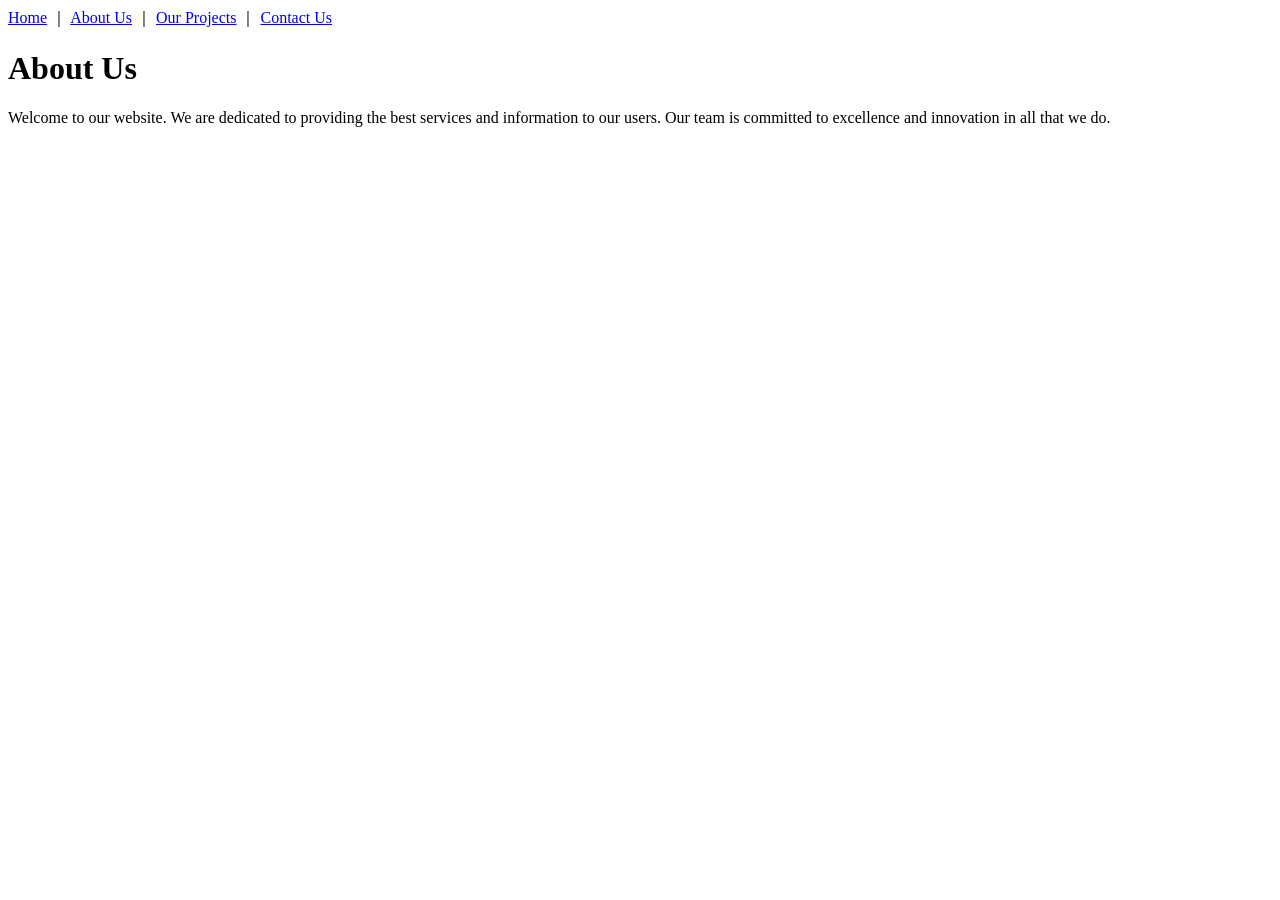
==== about.html @ 2591f95e "added pages and respective hyperlinks" ====
<!DOCTYPE html>
<html lang="en">
<head>
    <meta charset="UTF-8">
    <meta name="viewport" content="width=device-width, initial-scale=1.0">
    <title>About Us</title>
</head>
<body>

        <a href="./">Home</a> &#65372; 
        <a href="about.html">About Us</a> &#65372; 
        <a href="projects.html">Our Projects</a> &#65372; 
        <a href="contacts.html">Contact Us</a>


    <h1>About Us</h1>
    <p>Welcome to our website. We are dedicated to providing the best services and information to our users. Our team is committed to excellence and innovation in all that we do.</p>
</body>
</html>
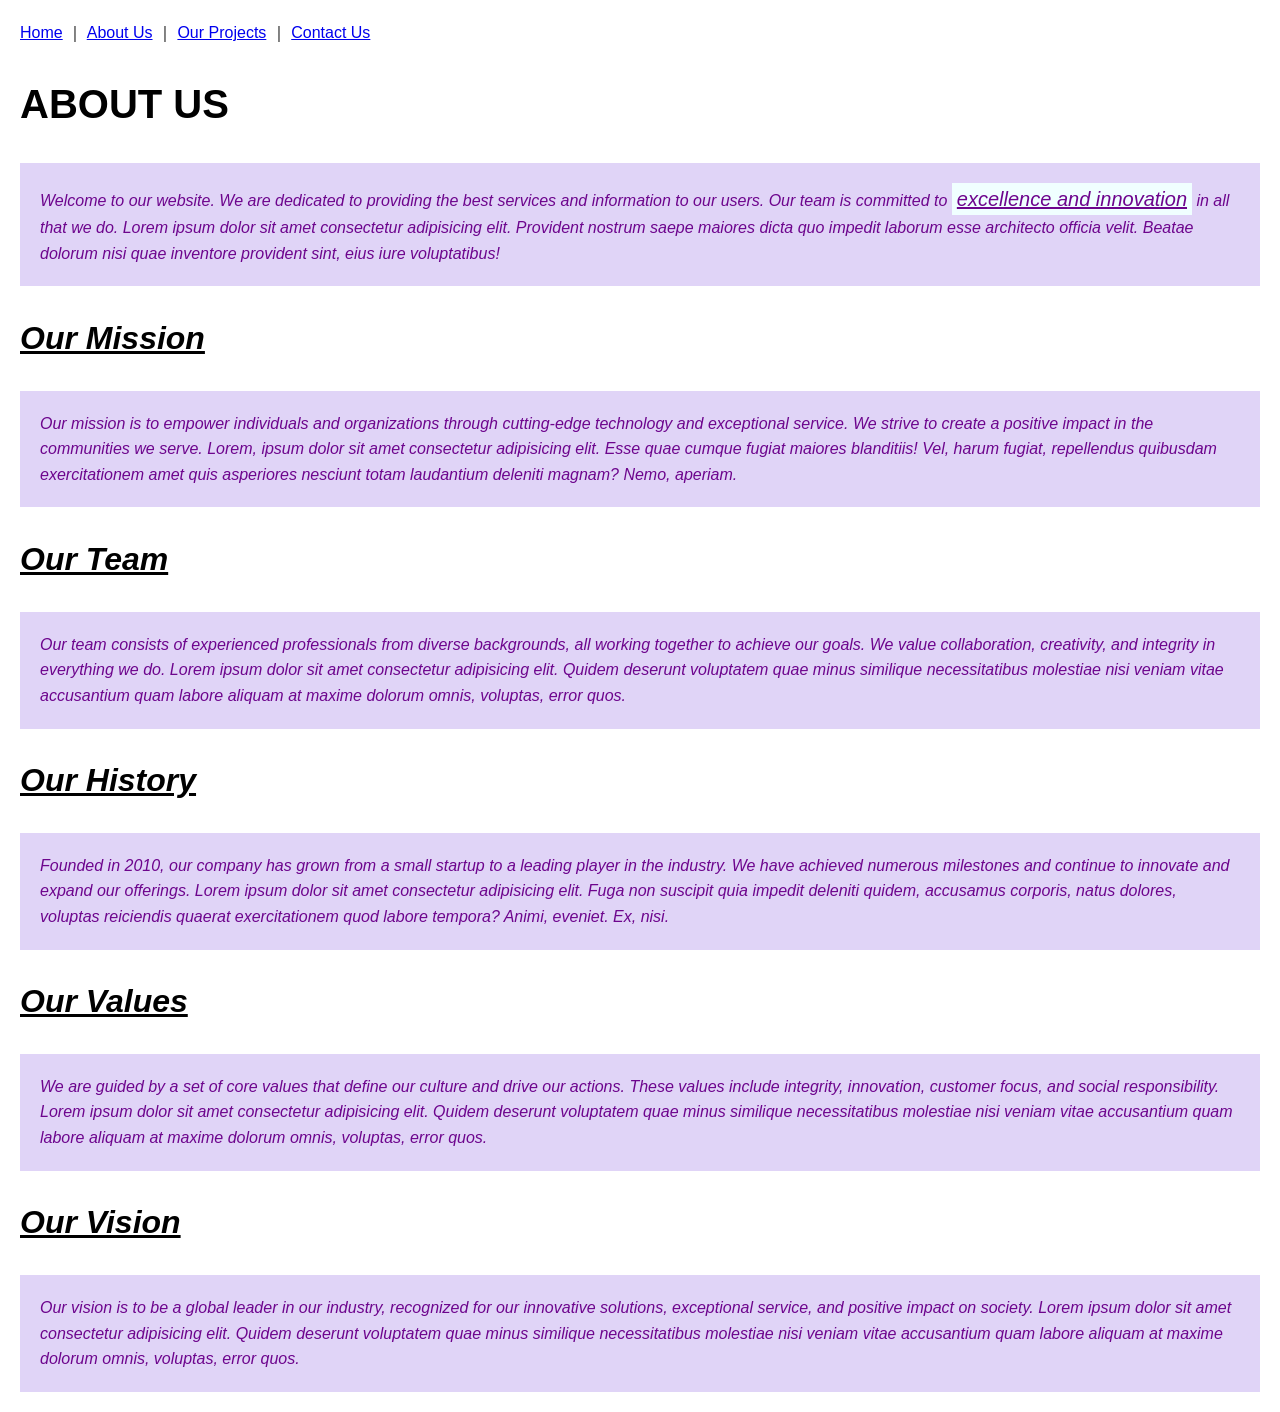
==== commit 2d1acbd7: "implementing  custom selectors" ====
--- a/about.html
+++ b/about.html
@@ -4,16 +4,59 @@
     <meta charset="UTF-8">
     <meta name="viewport" content="width=device-width, initial-scale=1.0">
     <title>About Us</title>
+    <style>
+        body{
+            font-family: Arial, sans-serif;
+            line-height: 1.6;
+            margin: 20px;
+            padding: 0;
+        }
+        h1 {
+            font-size: 2.5em;
+            text-transform: uppercase;
+        }
+        h2 {
+            font-size: 2em;
+            font-style: italic;
+            text-decoration: underline;
+        }
+        p {
+            color: #6d058d; 
+            font-style: italic; 
+            background-color: #e0d4f7;
+            padding: 20px;
+        }
+        .highlight {
+            text-decoration: underline; 
+            font-size: 20px;
+            background-color: azure;
+            padding: 5px;
+        }
+    </style>
 </head>
 <body>
-
+    <div>
         <a href="./">Home</a> &#65372; 
         <a href="about.html">About Us</a> &#65372; 
         <a href="projects.html">Our Projects</a> &#65372; 
         <a href="contacts.html">Contact Us</a>
+    </div>
+    <h1>About Us</h1>
+    <p>Welcome to our website. We are dedicated to providing the best services and information to our users. Our team is committed to <span class="highlight">excellence and innovation</span> in all that we do. Lorem ipsum dolor sit amet consectetur adipisicing elit. Provident nostrum saepe maiores dicta quo impedit laborum esse architecto officia velit. Beatae dolorum nisi quae inventore provident sint, eius iure voluptatibus!</p>
 
+    <h2>Our Mission</h2>
+    <p>Our mission is to empower individuals and organizations through cutting-edge technology and exceptional service. We strive to create a positive impact in the communities we serve. Lorem, ipsum dolor sit amet consectetur adipisicing elit. Esse quae cumque fugiat maiores blanditiis! Vel, harum fugiat, repellendus quibusdam exercitationem amet quis asperiores nesciunt totam laudantium deleniti magnam? Nemo, aperiam.</p>
 
-    <h1>About Us</h1>
-    <p>Welcome to our website. We are dedicated to providing the best services and information to our users. Our team is committed to excellence and innovation in all that we do.</p>
+    <h2>Our Team</h2>
+    <p>Our team consists of experienced professionals from diverse backgrounds, all working together to achieve our goals. We value collaboration, creativity, and integrity in everything we do. Lorem ipsum dolor sit amet consectetur adipisicing elit. Quidem deserunt voluptatem quae minus similique necessitatibus molestiae nisi veniam vitae accusantium quam labore aliquam at maxime dolorum omnis, voluptas, error quos.</p>
+
+    <h2>Our History</h2>
+    <p>Founded in 2010, our company has grown from a small startup to a leading player in the industry. We have achieved numerous milestones and continue to innovate and expand our offerings. Lorem ipsum dolor sit amet consectetur adipisicing elit. Fuga non suscipit quia impedit deleniti quidem, accusamus corporis, natus dolores, voluptas reiciendis quaerat exercitationem quod labore tempora? Animi, eveniet. Ex, nisi.</p>
+
+    <h2>Our Values</h2>
+    <p>We are guided by a set of core values that define our culture and drive our actions. These values include integrity, innovation, customer focus, and social responsibility. Lorem ipsum dolor sit amet consectetur adipisicing elit. Quidem deserunt voluptatem quae minus similique necessitatibus molestiae nisi veniam vitae accusantium quam labore aliquam at maxime dolorum omnis, voluptas, error quos.</p>
+
+    <h2>Our Vision</h2>
+    <p>Our vision is to be a global leader in our industry, recognized for our innovative solutions, exceptional service, and positive impact on society. Lorem ipsum dolor sit amet consectetur adipisicing elit. Quidem deserunt voluptatem quae minus similique necessitatibus molestiae nisi veniam vitae accusantium quam labore aliquam at maxime dolorum omnis, voluptas, error quos.</p>
 </body>
 </html>
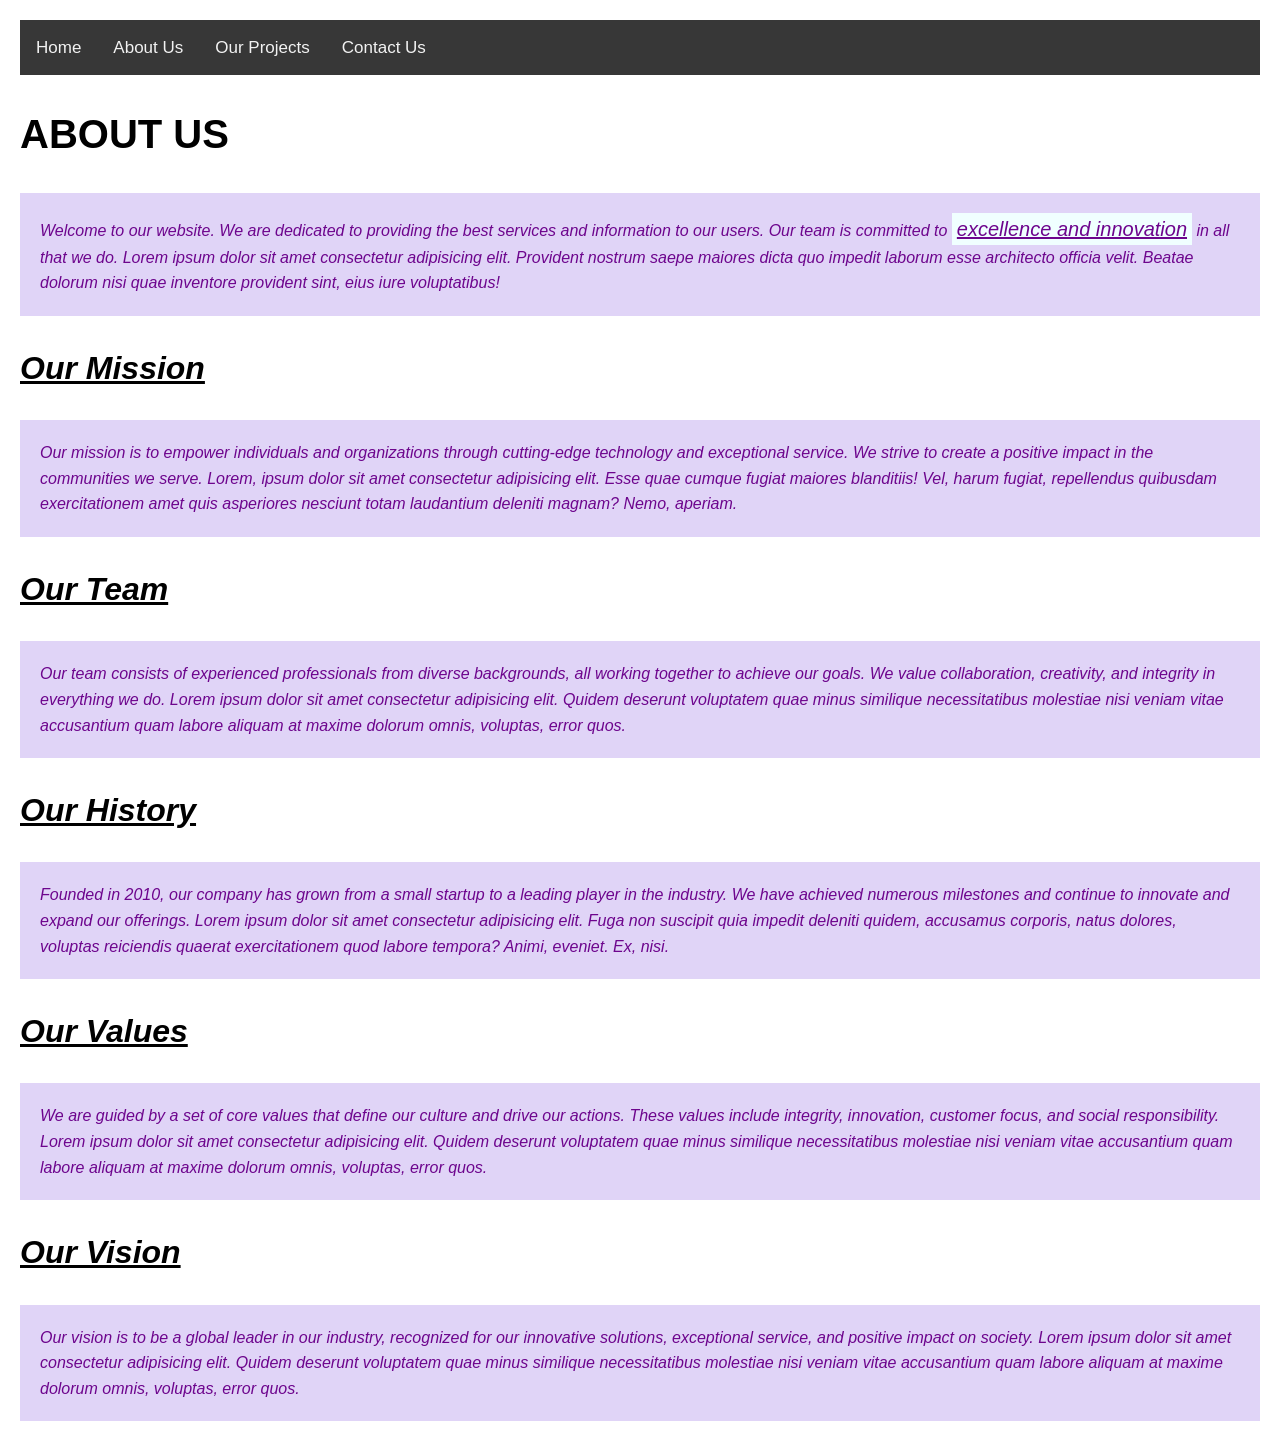
==== commit 54304e5e: "implementing external css" ====
--- a/about.html
+++ b/about.html
@@ -32,15 +32,36 @@
             background-color: azure;
             padding: 5px;
         }
+        .toplinks{
+            background-color: #373737;
+            overflow: hidden;
+        }
+        .toplinks a{
+            float: left;
+            color: #f2f2f2;
+            display: block;
+            text-align: center;
+            padding: 14px 16px;
+            text-decoration: none;
+            font-size: 17px;
+        }
+        .toplinks a:hover {
+            background-color: #f2f2f2;
+            color: #373737;
+            text-decoration: none;
+        }
     </style>
 </head>
 <body>
-    <div>
-        <a href="./">Home</a> &#65372; 
-        <a href="about.html">About Us</a> &#65372; 
-        <a href="projects.html">Our Projects</a> &#65372; 
+    <div class="toplinks">
+        <a href="./">Home</a>
+        <a href="about.html">About Us</a>
+        <a href="projects.html">Our Projects</a>
         <a href="contacts.html">Contact Us</a>
     </div>
+
+
+
     <h1>About Us</h1>
     <p>Welcome to our website. We are dedicated to providing the best services and information to our users. Our team is committed to <span class="highlight">excellence and innovation</span> in all that we do. Lorem ipsum dolor sit amet consectetur adipisicing elit. Provident nostrum saepe maiores dicta quo impedit laborum esse architecto officia velit. Beatae dolorum nisi quae inventore provident sint, eius iure voluptatibus!</p>
 
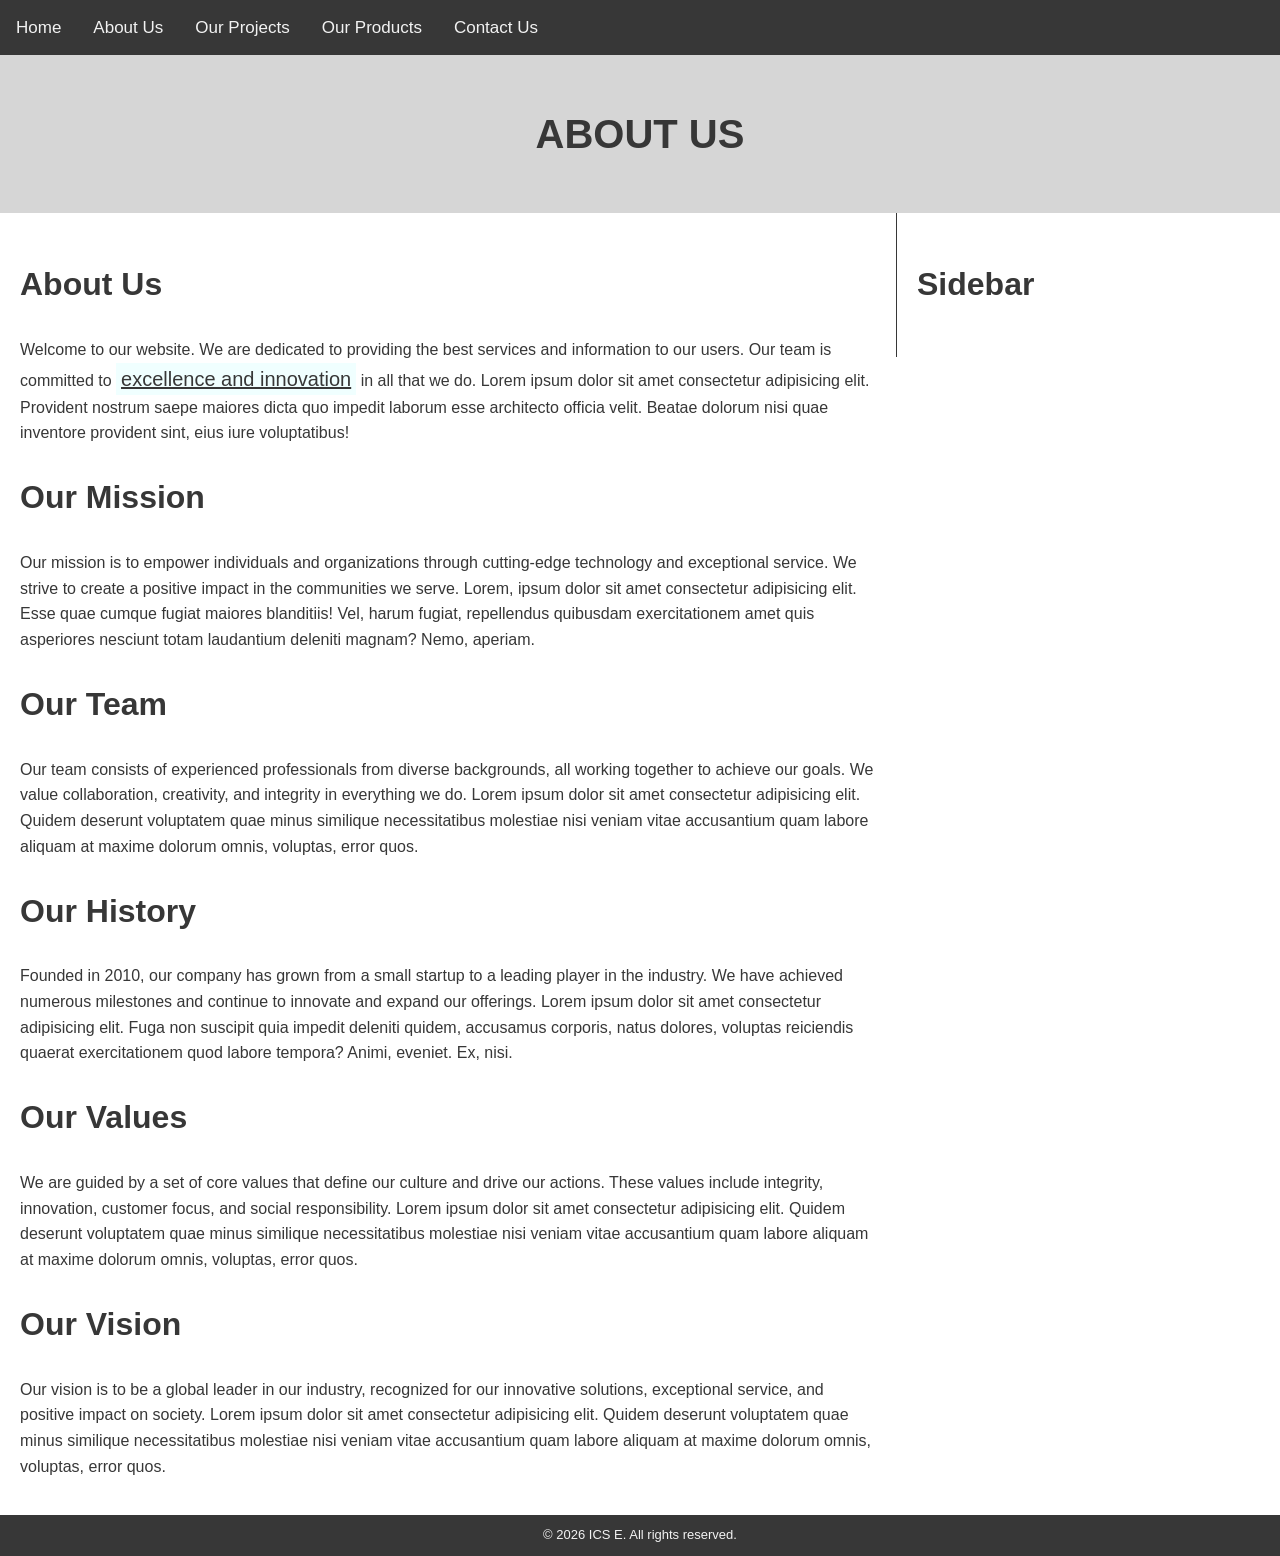
==== commit 6f3b8b18: "implementing a standard structure across all pages" ====
--- a/about.html
+++ b/about.html
@@ -4,65 +4,23 @@
     <meta charset="UTF-8">
     <meta name="viewport" content="width=device-width, initial-scale=1.0">
     <title>About Us</title>
-    <style>
-        body{
-            font-family: Arial, sans-serif;
-            line-height: 1.6;
-            margin: 20px;
-            padding: 0;
-        }
-        h1 {
-            font-size: 2.5em;
-            text-transform: uppercase;
-        }
-        h2 {
-            font-size: 2em;
-            font-style: italic;
-            text-decoration: underline;
-        }
-        p {
-            color: #6d058d; 
-            font-style: italic; 
-            background-color: #e0d4f7;
-            padding: 20px;
-        }
-        .highlight {
-            text-decoration: underline; 
-            font-size: 20px;
-            background-color: azure;
-            padding: 5px;
-        }
-        .toplinks{
-            background-color: #373737;
-            overflow: hidden;
-        }
-        .toplinks a{
-            float: left;
-            color: #f2f2f2;
-            display: block;
-            text-align: center;
-            padding: 14px 16px;
-            text-decoration: none;
-            font-size: 17px;
-        }
-        .toplinks a:hover {
-            background-color: #f2f2f2;
-            color: #373737;
-            text-decoration: none;
-        }
-    </style>
+<link rel="stylesheet" href="css/style.css">
 </head>
 <body>
-    <div class="toplinks">
+<div class="toplinks">
         <a href="./">Home</a>
         <a href="about.html">About Us</a>
         <a href="projects.html">Our Projects</a>
+        <a href="products.html">Our Products</a>
         <a href="contacts.html">Contact Us</a>
-    </div>
+</div>
+<div class="banner">
+    <h1>About Us</h1>
+</div>
+<div class="row">
+    <div class="content">
+            <h2>About Us</h2>
 
-
-
-    <h1>About Us</h1>
     <p>Welcome to our website. We are dedicated to providing the best services and information to our users. Our team is committed to <span class="highlight">excellence and innovation</span> in all that we do. Lorem ipsum dolor sit amet consectetur adipisicing elit. Provident nostrum saepe maiores dicta quo impedit laborum esse architecto officia velit. Beatae dolorum nisi quae inventore provident sint, eius iure voluptatibus!</p>
 
     <h2>Our Mission</h2>
@@ -79,5 +37,14 @@
 
     <h2>Our Vision</h2>
     <p>Our vision is to be a global leader in our industry, recognized for our innovative solutions, exceptional service, and positive impact on society. Lorem ipsum dolor sit amet consectetur adipisicing elit. Quidem deserunt voluptatem quae minus similique necessitatibus molestiae nisi veniam vitae accusantium quam labore aliquam at maxime dolorum omnis, voluptas, error quos.</p>
+
+    </div>
+    <div class="sidebar">
+        <h2>Sidebar</h2>
+    </div>
+</div>
+<div class="footer">
+    &#169; 2026 ICS E. All rights reserved.
+</div>
 </body>
 </html>
--- a/css/style.css
+++ b/css/style.css
@@ -0,0 +1,69 @@
+body{
+    font-family: Arial, sans-serif;
+    line-height: 1.6;
+    margin: 0;
+    color: #373737;
+}
+* {
+    box-sizing: border-box;
+}
+h1 {
+    font-size: 2.5em;
+    text-transform: uppercase;
+}
+h2 {
+    font-size: 2em;
+}
+.highlight {
+    text-decoration: underline; 
+    font-size: 20px;
+    background-color: azure;
+    padding: 5px;
+}
+.toplinks{
+    background-color: #373737;
+    overflow: hidden;
+}
+.toplinks a{
+    float: left;
+    color: #f2f2f2;
+    display: block;
+    text-align: center;
+    padding: 14px 16px;
+    text-decoration: none;
+    font-size: 17px;
+}
+.toplinks a:hover {
+    background-color: #f2f2f2;
+    color: #373737;
+    text-decoration: none;
+}
+.banner {
+    background-color: #d6d6d6;
+    padding: 20px;
+    text-align: center;
+    color: #373737;
+}
+.row::after {
+    content: "";
+    clear: both;
+    display: block;
+}
+.content {
+    float: left;
+    width: 70%;
+    padding: 20px;
+}
+.sidebar {
+    float: left;
+    width: 30%;
+    padding: 20px;
+    border-left: #373737  1px solid;
+}
+.footer {
+    background-color: #373737;
+    color: #f2f2f2;
+    text-align: center;
+    padding: 10px;
+    font-size: small;
+}
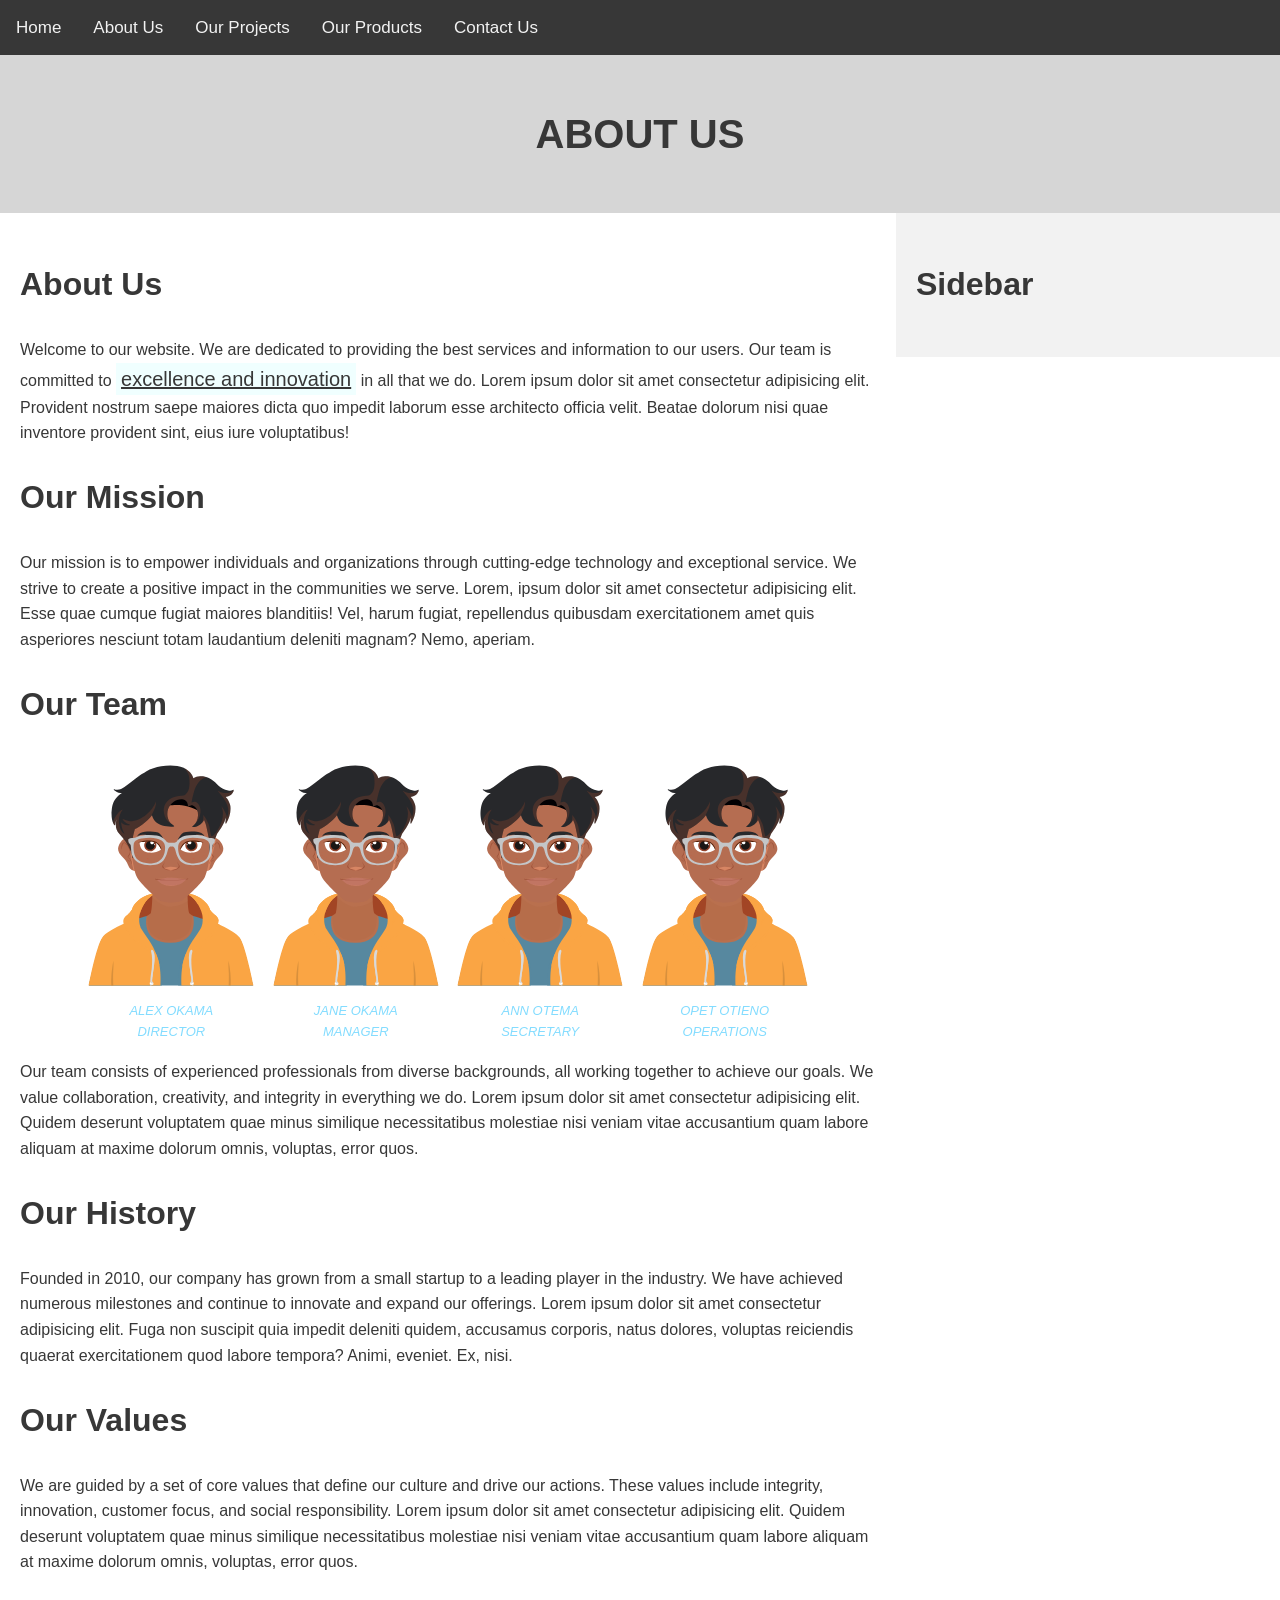
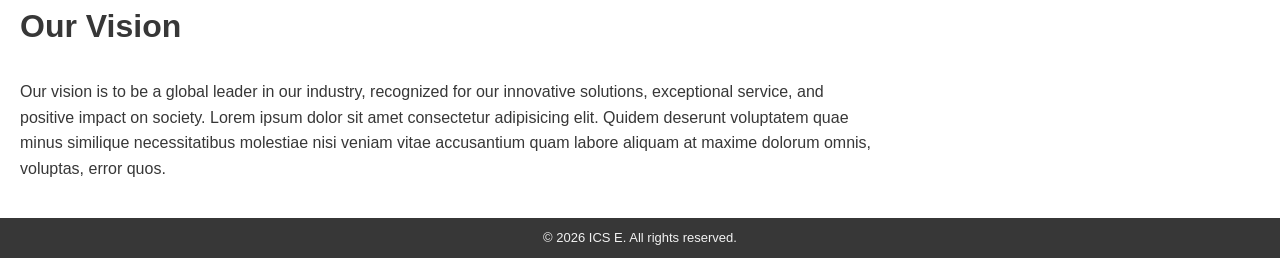
==== commit f4007acc: "Updates v6" ====
--- a/about.html
+++ b/about.html
@@ -27,6 +27,26 @@
     <p>Our mission is to empower individuals and organizations through cutting-edge technology and exceptional service. We strive to create a positive impact in the communities we serve. Lorem, ipsum dolor sit amet consectetur adipisicing elit. Esse quae cumque fugiat maiores blanditiis! Vel, harum fugiat, repellendus quibusdam exercitationem amet quis asperiores nesciunt totam laudantium deleniti magnam? Nemo, aperiam.</p>
 
     <h2>Our Team</h2>
+
+<div class="team_img">
+    <div class="team_member">
+        <img src="images/team_default.svg" alt="Director"><br>
+        <caption>Alex Okama <br> Director</caption>
+    </div>
+    <div class="team_member">
+        <img src="images/team_default.svg" alt="Manager"><br>
+        <caption>Jane Okama <br> Manager</caption>
+    </div>
+    <div class="team_member">
+        <img src="images/team_default.svg" alt="Secretary"><br>
+        <caption>Ann Otema <br> Secretary</caption>
+    </div>
+    <div class="team_member">
+        <img src="images/team_default.svg" alt="Operations"><br>
+        <caption>Opet Otieno <br> Operations</caption>
+    </div>
+</div>
+
     <p>Our team consists of experienced professionals from diverse backgrounds, all working together to achieve our goals. We value collaboration, creativity, and integrity in everything we do. Lorem ipsum dolor sit amet consectetur adipisicing elit. Quidem deserunt voluptatem quae minus similique necessitatibus molestiae nisi veniam vitae accusantium quam labore aliquam at maxime dolorum omnis, voluptas, error quos.</p>
 
     <h2>Our History</h2>
--- a/css/style.css
+++ b/css/style.css
@@ -58,7 +58,22 @@
     float: left;
     width: 30%;
     padding: 20px;
-    border-left: #373737  1px solid;
+    background-color: #f2f2f2;
+}
+@media screen and (max-width: 900px) {
+    .content, .sidebar {
+        width: 100%;
+        float: none;
+        border-bottom: #373737 1px solid;
+    }
+}
+
+.sidebar a {
+    color: #373737;
+    text-decoration: none;
+}
+.sidebar a:hover {
+    text-decoration: underline;
 }
 .footer {
     background-color: #373737;
@@ -66,4 +81,48 @@
     text-align: center;
     padding: 10px;
     font-size: small;
+}
+
+table{
+	 width: 80%;
+	 border-collapse: collapse;
+	 border: 1px solid #373737;
+	 margin: 0 auto;
+}
+table th{
+        border: 1px solid #373737;
+        padding: 8px;
+        background-color: #d6d6d6;
+        text-align: left;
+}
+table td{
+        border: 1px solid #373737;
+        padding: 8px;
+        text-align: left;
+}
+
+tr:nth-child(even) {
+    background-color: #f2f2f2;
+}
+
+tr:hover {
+    background-color: #99f19d;
+}
+
+.team_img {
+    overflow: hidden;
+    text-align: center;
+}
+.team_img img {
+    width: 180px;
+    height: auto;
+    padding: 5px;
+    transition: transform 0.3s ease;
+}
+.team_member{
+    display: inline-block;
+    text-transform: uppercase;
+    font-style: italic;
+    color: #83dcff;
+    font-size: small;
 }
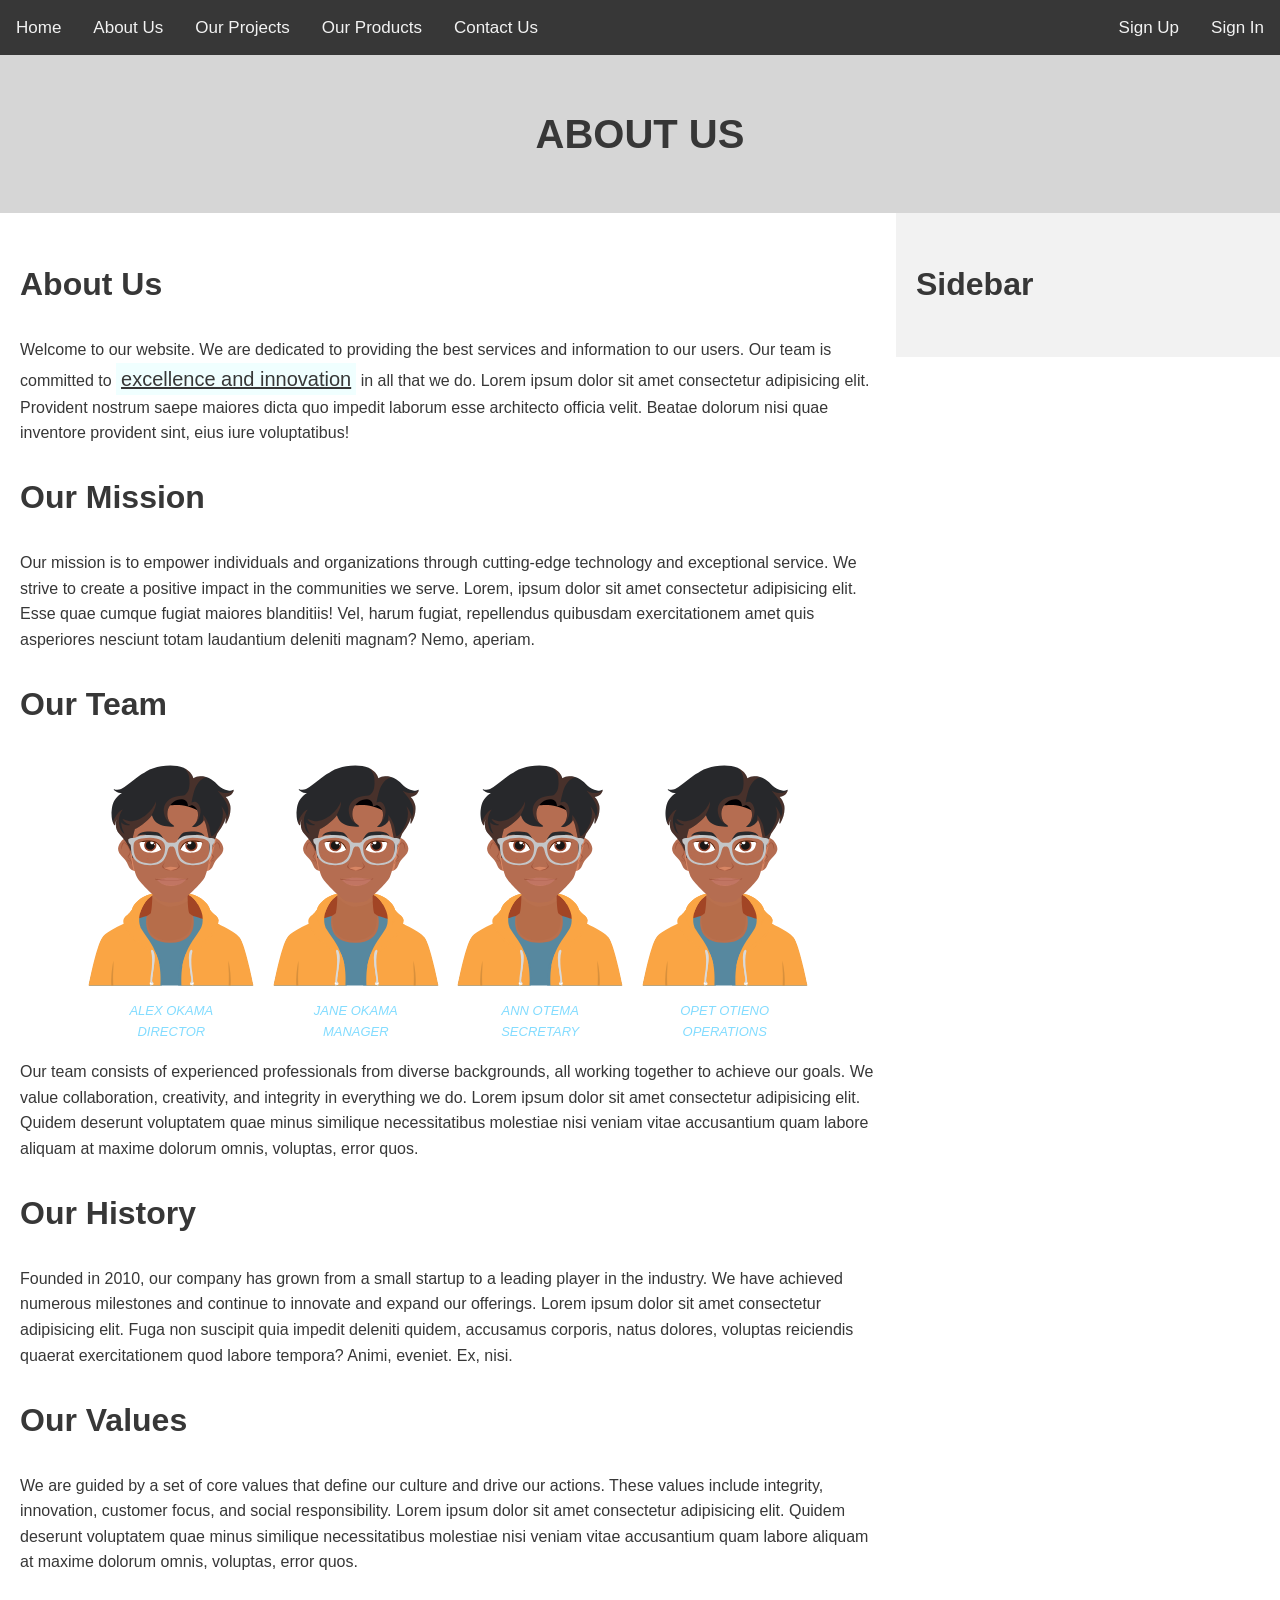
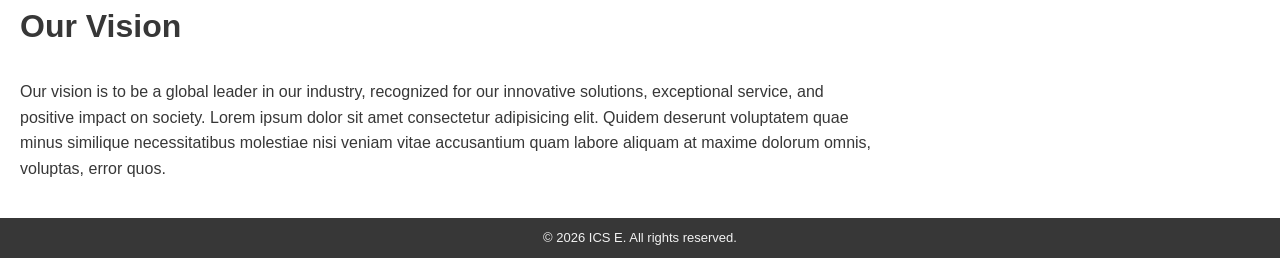
==== commit d8994d72: "created sign up & sign in links" ====
--- a/about.html
+++ b/about.html
@@ -13,6 +13,10 @@
         <a href="projects.html">Our Projects</a>
         <a href="products.html">Our Products</a>
         <a href="contacts.html">Contact Us</a>
+        <div class="toplinks-right">
+            <a href="signup.html">Sign Up</a>
+            <a href="signin.html">Sign In</a>
+        </div>
 </div>
 <div class="banner">
     <h1>About Us</h1>
--- a/css/style.css
+++ b/css/style.css
@@ -37,6 +37,9 @@
     background-color: #f2f2f2;
     color: #373737;
     text-decoration: none;
+}
+.toplinks-right {
+    float: right;
 }
 .banner {
     background-color: #d6d6d6;
@@ -125,4 +128,38 @@
     font-style: italic;
     color: #83dcff;
     font-size: small;
+}
+
+.contact-form {
+    max-width: 600px;
+    margin: 0 auto;
+    padding: 20px;
+    background-color: #f2f2f2;
+    border-radius: 5px;
+}
+
+.contact-form input[type="text"],
+.contact-form input[type="number"],
+.contact-form input[type="email"],
+.contact-form textarea,.contact-form select {
+    width: 100%;
+    padding: 10px;
+    margin: 5px 0 10px 0;
+    border: 1px solid #ccc;
+    border-radius: 4px;
+    font-size: 1.6em;
+    font-family: Arial, sans-serif;
+}
+
+.contact-form input[type="submit"] {
+    background-color: #4929fd;
+    color: white;
+    padding: 10px 20px;
+    border: none;
+    border-radius: 4px;
+    cursor: pointer;
+}
+
+.contact-form input[type="submit"]:hover {
+    background-color: #1f07fd;
 }
